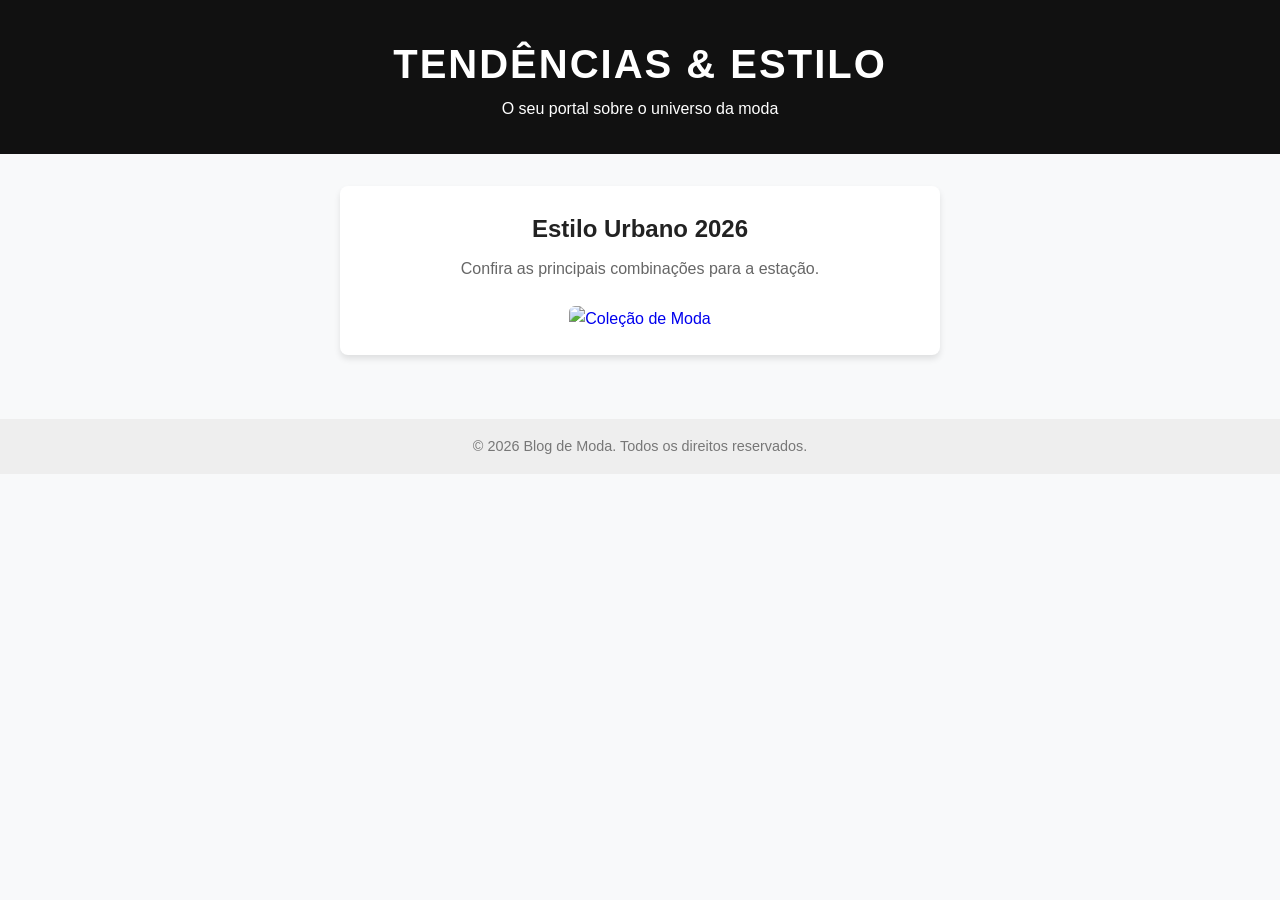
==== index.html @ 929f0426 "13:16" ====
<!DOCTYPE html>
<html lang="pt-BR">
<head>
  <meta charset="UTF-8">
  <meta name="viewport" content="width=device-width, initial-scale=1.0">
  <title>Mundo da Moda</title>
  <link rel="stylesheet" href="style.css">
</head>
<body>

  <header class="header">
    <h1>Tendências & Estilo</h1>
    <p>O seu portal sobre o universo da moda</p>
  </header>

  <main class="content">
    <section class="card">
      <h2>Estilo Urbano 2026</h2>
      <p>Confira as principais combinações para a estação.</p>
      
      <!-- A imagem funciona como um link oculto para outra página -->
      <a href="outra-pagina.html" class="hidden-link" title="Clique para explorar">
        <img src="https://via.placeholder.com/600x400" alt="Coleção de Moda" class="fashion-img">
      </a>
    </section>
  </main>

  <footer class="footer">
    <p>&copy; 2026 Blog de Moda. Todos os direitos reservados.</p>
  </footer>

</body>
</html>
---- style.css ----
/* Reset básico para padronização */
* {
  margin: 0;
  padding: 0;
  box-sizing: border-box;
}

body {
  font-family: 'Segoe UI', Tahoma, Geneva, Verdana, sans-serif;
  background-color: #f8f9fa;
  color: #333;
  line-height: 1.6;
}

/* Cabeçalho */
.header {
  background-color: #111;
  color: #fff;
  text-align: center;
  padding: 2rem 1rem;
}

.header h1 {
  font-size: 2.5rem;
  text-transform: uppercase;
  letter-spacing: 2px;
}

/* Conteúdo Principal */
.content {
  display: flex;
  justify-content: center;
  padding: 2rem 1rem;
}

.card {
  background: #fff;
  max-width: 600px;
  width: 100%;
  padding: 1.5rem;
  border-radius: 8px;
  box-shadow: 0 4px 6px rgba(0, 0, 0, 0.1);
  text-align: center;
}

.card h2 {
  margin-bottom: 0.5rem;
  color: #222;
}

.card p {
  margin-bottom: 1.5rem;
  color: #666;
}

/* Link e Imagem */
.hidden-link {
  display: inline-block;
  text-decoration: none;
  cursor: pointer;
  outline: none;
}

.fashion-img {
  width: 100%;
  height: auto;
  border-radius: 6px;
  transition: transform 0.3s ease, opacity 0.3s ease;
}

/* Efeito visual ao passar o mouse */
.fashion-img:hover {
  transform: scale(1.02);
  opacity: 0.95;
}

/* Rodapé */
.footer {
  text-align: center;
  padding: 1rem;
  background-color: #eee;
  font-size: 0.9rem;
  color: #777;
  margin-top: 2rem;
}
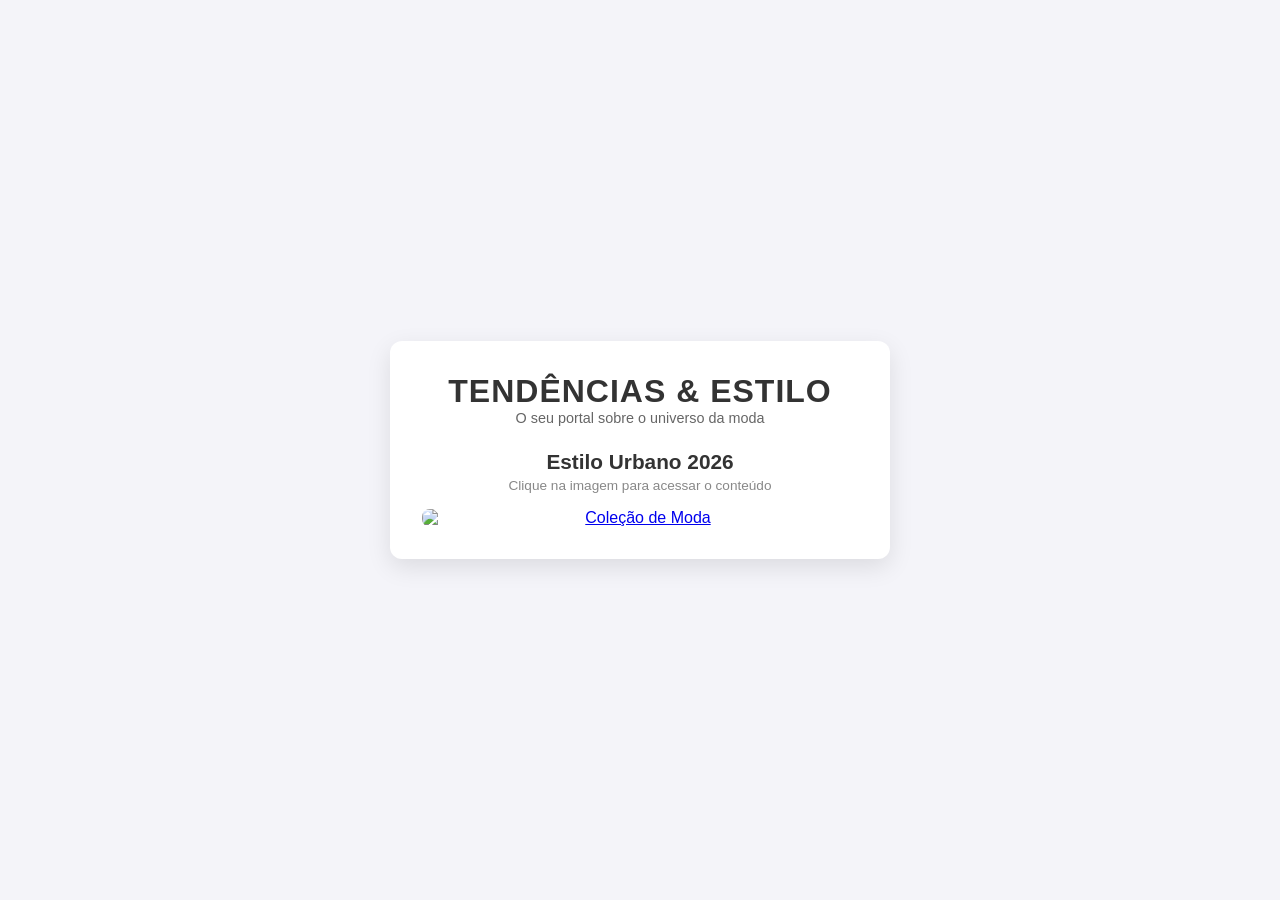
==== commit 78480968: "13:17" ====
--- a/index.html
+++ b/index.html
@@ -8,26 +8,22 @@
 </head>
 <body>
 
-  <header class="header">
-    <h1>Tendências & Estilo</h1>
-    <p>O seu portal sobre o universo da moda</p>
-  </header>
+  <main class="page-container">
+    <header class="header">
+      <h1>Tendências & Estilo</h1>
+      <p>O seu portal sobre o universo da moda</p>
+    </header>
 
-  <main class="content">
     <section class="card">
       <h2>Estilo Urbano 2026</h2>
-      <p>Confira as principais combinações para a estação.</p>
+      <p>Clique na imagem para acessar o conteúdo</p>
       
-      <!-- A imagem funciona como um link oculto para outra página -->
-      <a href="outra-pagina.html" class="hidden-link" title="Clique para explorar">
+      <!-- Link "escondido" sob a imagem -->
+      <a href="outra-pagina.html" class="hidden-link" title="Ir para a próxima página">
         <img src="https://via.placeholder.com/600x400" alt="Coleção de Moda" class="fashion-img">
       </a>
     </section>
   </main>
 
-  <footer class="footer">
-    <p>&copy; 2026 Blog de Moda. Todos os direitos reservados.</p>
-  </footer>
-
 </body>
 </html>
--- a/style.css
+++ b/style.css
@@ -1,85 +1,70 @@
-/* Reset básico para padronização */
 * {
   margin: 0;
   padding: 0;
   box-sizing: border-box;
 }
 
+/* Flexbox para centralizar tudo na tela */
 body {
   font-family: 'Segoe UI', Tahoma, Geneva, Verdana, sans-serif;
-  background-color: #f8f9fa;
+  background-color: #f4f4f9;
   color: #333;
-  line-height: 1.6;
+  min-height: 100vh;
+  display: flex;
+  justify-content: center;
+  align-items: center;
+  padding: 1rem;
 }
 
-/* Cabeçalho */
-.header {
-  background-color: #111;
-  color: #fff;
+/* Container principal centralizado */
+.page-container {
+  max-width: 500px;
+  width: 100%;
+  background: #ffffff;
+  padding: 2rem;
+  border-radius: 12px;
+  box-shadow: 0 8px 24px rgba(0, 0, 0, 0.1);
   text-align: center;
-  padding: 2rem 1rem;
 }
 
 .header h1 {
-  font-size: 2.5rem;
+  font-size: 2rem;
+  letter-spacing: 1px;
   text-transform: uppercase;
-  letter-spacing: 2px;
 }
 
-/* Conteúdo Principal */
-.content {
-  display: flex;
-  justify-content: center;
-  padding: 2rem 1rem;
-}
-
-.card {
-  background: #fff;
-  max-width: 600px;
-  width: 100%;
-  padding: 1.5rem;
-  border-radius: 8px;
-  box-shadow: 0 4px 6px rgba(0, 0, 0, 0.1);
-  text-align: center;
+.header p {
+  font-size: 0.9rem;
+  color: #666;
+  margin-bottom: 1.5rem;
 }
 
 .card h2 {
-  margin-bottom: 0.5rem;
-  color: #222;
+  font-size: 1.3rem;
+  margin-bottom: 0.3rem;
 }
 
 .card p {
-  margin-bottom: 1.5rem;
-  color: #666;
+  font-size: 0.85rem;
+  color: #888;
+  margin-bottom: 1rem;
 }
 
-/* Link e Imagem */
+/* Estilação da imagem/link no centro */
 .hidden-link {
   display: inline-block;
-  text-decoration: none;
-  cursor: pointer;
-  outline: none;
+  width: 100%;
 }
 
 .fashion-img {
   width: 100%;
   height: auto;
-  border-radius: 6px;
-  transition: transform 0.3s ease, opacity 0.3s ease;
+  border-radius: 8px;
+  display: block;
+  transition: transform 0.3s ease, filter 0.3s ease;
 }
 
-/* Efeito visual ao passar o mouse */
 .fashion-img:hover {
   transform: scale(1.02);
-  opacity: 0.95;
-}
-
-/* Rodapé */
-.footer {
-  text-align: center;
-  padding: 1rem;
-  background-color: #eee;
-  font-size: 0.9rem;
-  color: #777;
-  margin-top: 2rem;
+  filter: brightness(0.95);
 }
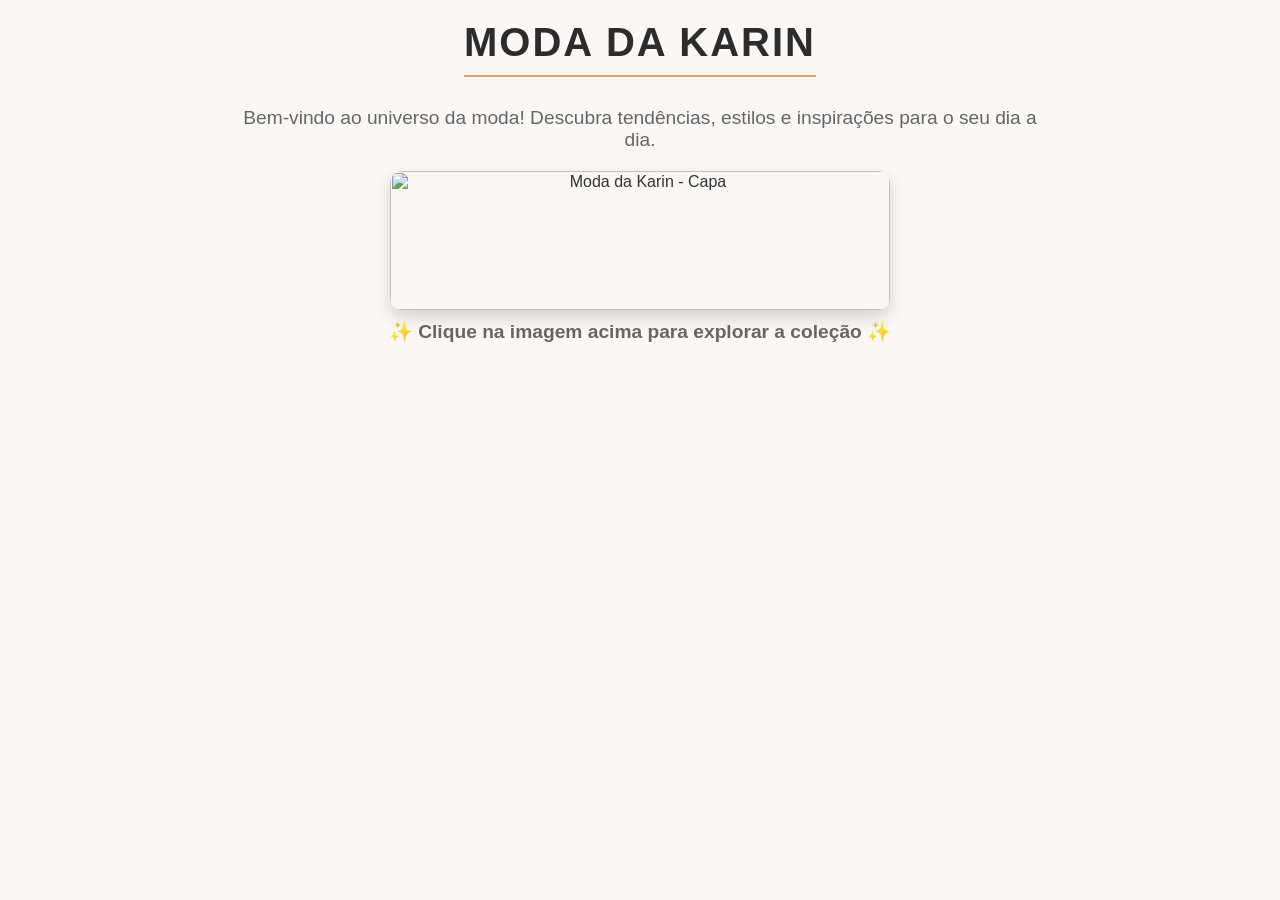
==== commit 9d086d9c: "ok" ====
--- a/index.html
+++ b/index.html
@@ -1,29 +1,165 @@
-<!DOCTYPE html>
+<!<!DOCTYPE html>
 <html lang="pt-BR">
 <head>
-  <meta charset="UTF-8">
-  <meta name="viewport" content="width=device-width, initial-scale=1.0">
-  <title>Mundo da Moda</title>
-  <link rel="stylesheet" href="style.css">
+    <meta charset="UTF-8">
+    <meta name="viewport" content="width=device-width, initial-scale=1.0">
+    <title>Moda da Karin</title>
+    <style>
+        * {
+            margin: 0;
+            padding: 0;
+            box-sizing: border-box;
+            font-family: 'Segoe UI', Tahoma, Geneva, Verdana, sans-serif;
+        }
+
+        body {
+            background-color: #faf7f5;
+            color: #333;
+            display: flex;
+            flex-direction: column;
+            align-items: center;
+            min-height: 100vh;
+            padding: 20px;
+        }
+
+        header {
+            margin-bottom: 30px;
+            text-align: center;
+        }
+
+        h1 {
+            font-size: 2.5rem;
+            color: #2c2c2c;
+            letter-spacing: 2px;
+            text-transform: uppercase;
+            border-bottom: 2px solid #d4a373;
+            padding-bottom: 10px;
+        }
+
+        .container {
+            max-width: 800px;
+            width: 100%;
+            text-align: center;
+        }
+
+        /* Página Inicial */
+        #home-page p {
+            font-size: 1.2rem;
+            margin-bottom: 20px;
+            color: #666;
+        }
+
+        .main-img {
+            width: 100%;
+            max-width: 500px;
+            height: auto;
+            border-radius: 12px;
+            cursor: pointer;
+            box-shadow: 0 8px 16px rgba(0,0,0,0.15);
+            transition: transform 0.3s ease, box-shadow 0.3s ease;
+        }
+
+        .main-img:hover {
+            transform: scale(1.02);
+            box-shadow: 0 12px 24px rgba(0,0,0,0.2);
+        }
+
+        .click-hint {
+            margin-top: 10px;
+            font-size: 0.9rem;
+            color: #d4a373;
+            font-weight: bold;
+        }
+
+        /* Segunda Página (Escondida por padrão) */
+        #detail-page {
+            display: none;
+        }
+
+        #detail-page p {
+            font-size: 1.1rem;
+            line-height: 1.6;
+            margin-bottom: 25px;
+            color: #444;
+        }
+
+        .gallery {
+            display: grid;
+            grid-template-columns: repeat(auto-fit, minmax(220px, 1fr));
+            gap: 20px;
+            margin-top: 20px;
+        }
+
+        .gallery img {
+            width: 100%;
+            height: 280px;
+            object-fit: cover;
+            border-radius: 8px;
+            box-shadow: 0 4px 8px rgba(0,0,0,0.1);
+        }
+
+        .back-btn {
+            margin-top: 30px;
+            padding: 10px 20px;
+            background-color: #d4a373;
+            color: white;
+            border: none;
+            border-radius: 5px;
+            cursor: pointer;
+            font-size: 1rem;
+            transition: background 0.3s;
+        }
+
+        .back-btn:hover {
+            background-color: #bc8a5f;
+        }
+    </style>
 </head>
 <body>
 
-  <main class="page-container">
-    <header class="header">
-      <h1>Tendências & Estilo</h1>
-      <p>O seu portal sobre o universo da moda</p>
+    <header>
+        <h1>Moda da Karin</h1>
     </header>
 
-    <section class="card">
-      <h2>Estilo Urbano 2026</h2>
-      <p>Clique na imagem para acessar o conteúdo</p>
-      
-      <!-- Link "escondido" sob a imagem -->
-      <a href="outra-pagina.html" class="hidden-link" title="Ir para a próxima página">
-        <img src="https://via.placeholder.com/600x400" alt="Coleção de Moda" class="fashion-img">
-      </a>
-    </section>
-  </main>
+    <div class="container">
+        <section id="home-page">
+            <p>Bem-vindo ao universo da moda! Descubra tendências, estilos e inspirações para o seu dia a dia.</p>
+            
+            <img 
+                src="https://images.unsplash.com/photo-1490481651871-ab68de25d43d?q=80&w=800" 
+                alt="Moda da Karin - Capa" 
+                class="main-img"
+                onclick="openDetails()"
+            >
+            <p class="click-hint">✨ Clique na imagem acima para explorar a coleção ✨</p>
+        </section>
+
+        <section id="detail-page">
+            <p>
+                A moda é uma forma de autoexpressão e arte. Na seleção **Moda da Karin**, buscamos trazer a harmonia entre o conforto e a elegância, combinando cores modernas, tecidos leveis e cortes atemporais. Veja abaixo algumas das nossas principais inspirações visuais para esta estação:
+            </p>
+
+            <div class="gallery">
+                <img src="https://images.unsplash.com/photo-1483985988355-763728e1935b?q=80&w=500" alt="Estilo Urbano">
+                <img src="https://images.unsplash.com/photo-1515886657613-9f3515b0c78f?q=80&w=500" alt="Look Elegante">
+                <img src="https://images.unsplash.com/photo-1529139574466-a303027c1d8b?q=80&w=500" alt="Acessórios e Tendências">
+            </div>
+
+            <button class="back-btn" onclick="closeDetails()">Voltar ao Início</button>
+        </section>
+    </div>
+
+    <script>
+        function openDetails() {
+            document.getElementById('home-page').style.display = 'none';
+            document.getElementById('detail-page').style.display = 'block';
+        }
+
+        function closeDetails() {
+            document.getElementById('detail-page').style.display = 'none';
+            document.getElementById('home-page').style.display = 'block';
+        }
+    </script>
 
 </body>
 </html>
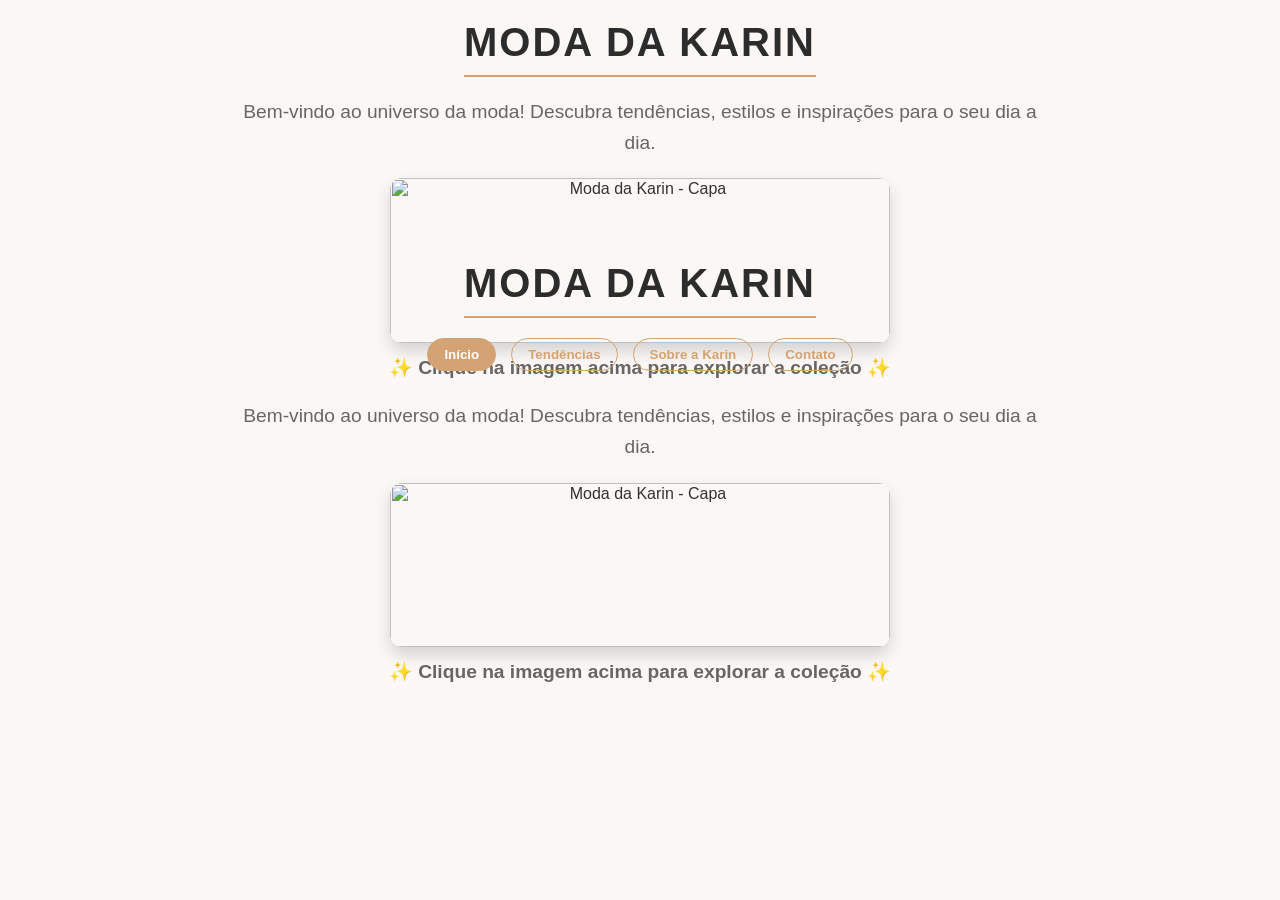
==== commit 54f80b25: "kk" ====
--- a/index.html
+++ b/index.html
@@ -162,4 +162,249 @@
     </script>
 
 </body>
+</html>
+<!DOCTYPE html>
+<html lang="pt-BR">
+<head>
+    <meta charset="UTF-8">
+    <meta name="viewport" content="width=device-width, initial-scale=1.0">
+    <title>Moda da Karin</title>
+    <style>
+        * {
+            margin: 0;
+            padding: 0;
+            box-sizing: border-box;
+            font-family: 'Segoe UI', Tahoma, Geneva, Verdana, sans-serif;
+        }
+
+        body {
+            background-color: #faf7f5;
+            color: #333;
+            display: flex;
+            flex-direction: column;
+            align-items: center;
+            min-height: 100vh;
+            padding: 20px;
+        }
+
+        header {
+            margin-bottom: 20px;
+            text-align: center;
+        }
+
+        h1 {
+            font-size: 2.5rem;
+            color: #2c2c2c;
+            letter-spacing: 2px;
+            text-transform: uppercase;
+            border-bottom: 2px solid #d4a373;
+            padding-bottom: 10px;
+        }
+
+        /* Menu de Navegação */
+        nav {
+            margin-bottom: 30px;
+            display: flex;
+            gap: 15px;
+            flex-wrap: wrap;
+            justify-content: center;
+        }
+
+        nav button {
+            background: none;
+            border: 1px solid #d4a373;
+            color: #d4a373;
+            padding: 8px 16px;
+            border-radius: 20px;
+            cursor: pointer;
+            font-weight: bold;
+            transition: all 0.3s ease;
+        }
+
+        nav button:hover, nav button.active {
+            background-color: #d4a373;
+            color: white;
+        }
+
+        .container {
+            max-width: 800px;
+            width: 100%;
+            text-align: center;
+        }
+
+        /* Estilo das Seções (Páginas) */
+        .page {
+            display: none;
+        }
+
+        .page.active-page {
+            display: block;
+        }
+
+        p {
+            font-size: 1.1rem;
+            line-height: 1.6;
+            margin-bottom: 20px;
+            color: #444;
+        }
+
+        .main-img {
+            width: 100%;
+            max-width: 500px;
+            height: auto;
+            border-radius: 12px;
+            cursor: pointer;
+            box-shadow: 0 8px 16px rgba(0,0,0,0.15);
+            transition: transform 0.3s ease;
+        }
+
+        .main-img:hover {
+            transform: scale(1.02);
+        }
+
+        .click-hint {
+            margin-top: 10px;
+            font-size: 0.9rem;
+            color: #d4a373;
+            font-weight: bold;
+        }
+
+        .gallery {
+            display: grid;
+            grid-template-columns: repeat(auto-fit, minmax(220px, 1fr));
+            gap: 20px;
+            margin-top: 20px;
+        }
+
+        .gallery img {
+            width: 100%;
+            height: 280px;
+            object-fit: cover;
+            border-radius: 8px;
+            box-shadow: 0 4px 8px rgba(0,0,0,0.1);
+        }
+
+        /* Formulário da página de Contato */
+        form {
+            display: flex;
+            flex-direction: column;
+            gap: 15px;
+            max-width: 500px;
+            margin: 0 auto;
+            text-align: left;
+        }
+
+        input, textarea {
+            width: 100%;
+            padding: 10px;
+            border: 1px solid #ccc;
+            border-radius: 5px;
+            font-size: 1rem;
+        }
+
+        .submit-btn {
+            padding: 10px;
+            background-color: #d4a373;
+            color: white;
+            border: none;
+            border-radius: 5px;
+            cursor: pointer;
+            font-size: 1rem;
+            font-weight: bold;
+        }
+
+        .submit-btn:hover {
+            background-color: #bc8a5f;
+        }
+    </style>
+</head>
+<body>
+
+    <header>
+        <h1>Moda da Karin</h1>
+    </header>
+
+    <nav>
+        <button id="btn-home" class="active" onclick="navigateTo('home-page', 'btn-home')">Início</button>
+        <button id="btn-tendencias" onclick="navigateTo('tendencias-page', 'btn-tendencias')">Tendências</button>
+        <button id="btn-sobre" onclick="navigateTo('sobre-page', 'btn-sobre')">Sobre a Karin</button>
+        <button id="btn-contato" onclick="navigateTo('contato-page', 'btn-contato')">Contato</button>
+    </nav>
+
+    <div class="container">
+        
+        <section id="home-page" class="page active-page">
+            <p>Bem-vindo ao universo da moda! Descubra tendências, estilos e inspirações para o seu dia a dia.</p>
+            <img 
+                src="https://images.unsplash.com/photo-1490481651871-ab68de25d43d?q=80&w=800" 
+                alt="Moda da Karin - Capa" 
+                class="main-img"
+                onclick="navigateTo('detail-page')"
+            >
+            <p class="click-hint">✨ Clique na imagem acima para explorar a coleção ✨</p>
+        </section>
+
+        <section id="detail-page" class="page">
+            <p>A moda é uma forma de autoexpressão e arte. Na seleção **Moda da Karin**, buscamos trazer a harmonia entre o conforto e a elegância.</p>
+            <div class="gallery">
+                <img src="https://images.unsplash.com/photo-1483985988355-763728e1935b?q=80&w=500" alt="Estilo Urbano">
+                <img src="https://images.unsplash.com/photo-1515886657613-9f3515b0c78f?q=80&w=500" alt="Look Elegante">
+                <img src="https://images.unsplash.com/photo-1529139574466-a303027c1d8b?q=80&w=500" alt="Acessórios e Tendências">
+            </div>
+        </section>
+
+        <section id="tendencias-page" class="page">
+            <p>Confira o que está em alta no mundo da moda nesta estação:</p>
+            <div class="gallery">
+                <img src="https://images.unsplash.com/photo-1509631179647-0177331693ae?q=80&w=500" alt="Cores Neutras">
+                <img src="https://images.unsplash.com/photo-1539109136881-3be0616acf4b?q=80&w=500" alt="Estilo Minimalista">
+            </div>
+            <p style="margin-top: 20px;">Aposte em tons terrosos, alfaiataria relaxada e acessórios artesanais para compor o seu visual.</p>
+        </section>
+
+        <section id="sobre-page" class="page">
+            <p>Olá! Eu sou a Karin. Minha paixão pela moda começou desde cedo, vendo como as roupas têm o poder de transformar a autoestima das pessoas.</p>
+            <img src="https://images.unsplash.com/photo-1534528741775-53994a69daeb?q=80&w=600" alt="Karin" style="max-width: 300px; border-radius: 50%; margin-bottom: 15px;">
+            <p>Este espaço foi criado para compartilhar curadorias exclusivas, dicas de estilo e as melhores combinações para todas as ocasiões.</p>
+        </section>
+
+        <section id="contato-page" class="page">
+            <p>Entre em contato para parcerias, consultoria de imagem ou dúvidas!</p>
+            <form onsubmit="event.preventDefault(); alert('Mensagem enviada com sucesso!');">
+                <label for="nome">Nome:</label>
+                <input type="text" id="nome" placeholder="Seu nome" required>
+
+                <label for="email">E-mail:</label>
+                <input type="email" id="email" placeholder="Seu e-mail" required>
+
+                <label for="mensagem">Mensagem:</label>
+                <textarea id="mensagem" rows="4" placeholder="Escreva sua mensagem..." required></textarea>
+
+                <button type="submit" class="submit-btn">Enviar Mensagem</button>
+            </form>
+        </section>
+
+    </div>
+
+    <script>
+        function navigateTo(pageId, btnId = null) {
+            // Esconde todas as páginas
+            const pages = document.querySelectorAll('.page');
+            pages.forEach(page => page.classList.remove('active-page'));
+
+            // Remove classe ativa de todos os botões do menu
+            const buttons = document.querySelectorAll('nav button');
+            buttons.forEach(btn => btn.classList.remove('active'));
+
+            // Mostra a página selecionada
+            document.getElementById(pageId).classList.add('active-page');
+
+            // Ativa o botão correspondente no menu
+            if (btnId) {
+                document.getElementById(btnId).classList.add('active');
+            }
+        }
+    </script>
+
+</body>
 </html>
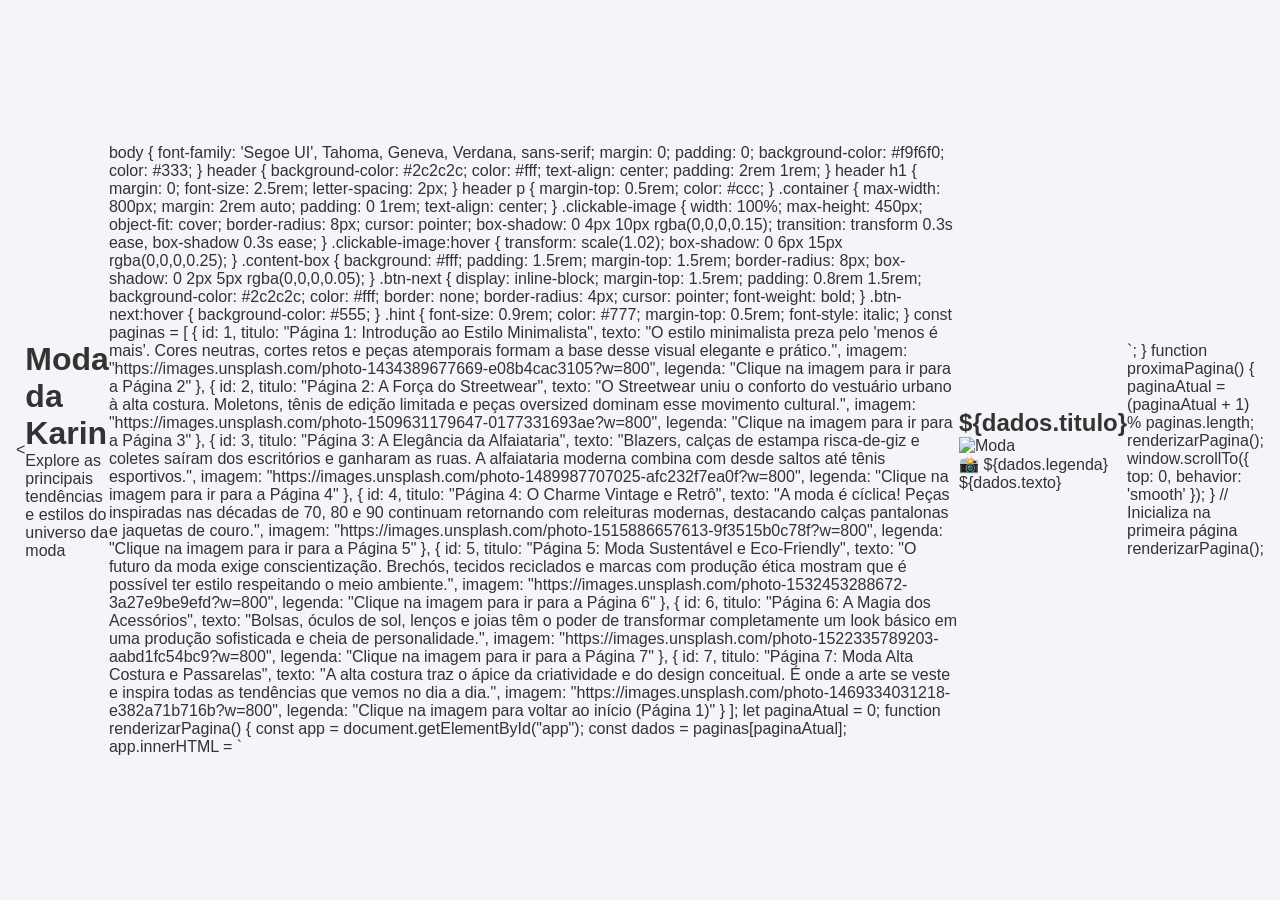
==== commit 97df2a21: "ok" ====
--- a/index.html
+++ b/index.html
@@ -1,410 +1,178 @@
-<!<!DOCTYPE html>
+<<!DOCTYPE html>
 <html lang="pt-BR">
 <head>
-    <meta charset="UTF-8">
-    <meta name="viewport" content="width=device-width, initial-scale=1.0">
-    <title>Moda da Karin</title>
-    <style>
-        * {
-            margin: 0;
-            padding: 0;
-            box-sizing: border-box;
-            font-family: 'Segoe UI', Tahoma, Geneva, Verdana, sans-serif;
-        }
-
-        body {
-            background-color: #faf7f5;
-            color: #333;
-            display: flex;
-            flex-direction: column;
-            align-items: center;
-            min-height: 100vh;
-            padding: 20px;
-        }
-
-        header {
-            margin-bottom: 30px;
-            text-align: center;
-        }
-
-        h1 {
-            font-size: 2.5rem;
-            color: #2c2c2c;
-            letter-spacing: 2px;
-            text-transform: uppercase;
-            border-bottom: 2px solid #d4a373;
-            padding-bottom: 10px;
-        }
-
-        .container {
-            max-width: 800px;
-            width: 100%;
-            text-align: center;
-        }
-
-        /* Página Inicial */
-        #home-page p {
-            font-size: 1.2rem;
-            margin-bottom: 20px;
-            color: #666;
-        }
-
-        .main-img {
-            width: 100%;
-            max-width: 500px;
-            height: auto;
-            border-radius: 12px;
-            cursor: pointer;
-            box-shadow: 0 8px 16px rgba(0,0,0,0.15);
-            transition: transform 0.3s ease, box-shadow 0.3s ease;
-        }
-
-        .main-img:hover {
-            transform: scale(1.02);
-            box-shadow: 0 12px 24px rgba(0,0,0,0.2);
-        }
-
-        .click-hint {
-            margin-top: 10px;
-            font-size: 0.9rem;
-            color: #d4a373;
-            font-weight: bold;
-        }
-
-        /* Segunda Página (Escondida por padrão) */
-        #detail-page {
-            display: none;
-        }
-
-        #detail-page p {
-            font-size: 1.1rem;
-            line-height: 1.6;
-            margin-bottom: 25px;
-            color: #444;
-        }
-
-        .gallery {
-            display: grid;
-            grid-template-columns: repeat(auto-fit, minmax(220px, 1fr));
-            gap: 20px;
-            margin-top: 20px;
-        }
-
-        .gallery img {
-            width: 100%;
-            height: 280px;
-            object-fit: cover;
-            border-radius: 8px;
-            box-shadow: 0 4px 8px rgba(0,0,0,0.1);
-        }
-
-        .back-btn {
-            margin-top: 30px;
-            padding: 10px 20px;
-            background-color: #d4a373;
-            color: white;
-            border: none;
-            border-radius: 5px;
-            cursor: pointer;
-            font-size: 1rem;
-            transition: background 0.3s;
-        }
-
-        .back-btn:hover {
-            background-color: #bc8a5f;
-        }
-    </style>
+  <meta charset="UTF-8">
+  <meta name="viewport" content="width=device-width, initial-scale=1.0">
+  <title>Moda da Karin</title>
+  <link rel="stylesheet" href="style.css">
 </head>
 <body>
 
-    <header>
-        <h1>Moda da Karin</h1>
-    </header>
+  <header>
+    <h1>Moda da Karin</h1>
+    <p>Explore as principais tendências e estilos do universo da moda</p>
+  </header>
 
-    <div class="container">
-        <section id="home-page">
-            <p>Bem-vindo ao universo da moda! Descubra tendências, estilos e inspirações para o seu dia a dia.</p>
-            
-            <img 
-                src="https://images.unsplash.com/photo-1490481651871-ab68de25d43d?q=80&w=800" 
-                alt="Moda da Karin - Capa" 
-                class="main-img"
-                onclick="openDetails()"
-            >
-            <p class="click-hint">✨ Clique na imagem acima para explorar a coleção ✨</p>
-        </section>
+  <main id="app">
+    </main>
 
-        <section id="detail-page">
-            <p>
-                A moda é uma forma de autoexpressão e arte. Na seleção **Moda da Karin**, buscamos trazer a harmonia entre o conforto e a elegância, combinando cores modernas, tecidos leveis e cortes atemporais. Veja abaixo algumas das nossas principais inspirações visuais para esta estação:
-            </p>
-
-            <div class="gallery">
-                <img src="https://images.unsplash.com/photo-1483985988355-763728e1935b?q=80&w=500" alt="Estilo Urbano">
-                <img src="https://images.unsplash.com/photo-1515886657613-9f3515b0c78f?q=80&w=500" alt="Look Elegante">
-                <img src="https://images.unsplash.com/photo-1529139574466-a303027c1d8b?q=80&w=500" alt="Acessórios e Tendências">
-            </div>
-
-            <button class="back-btn" onclick="closeDetails()">Voltar ao Início</button>
-        </section>
-    </div>
-
-    <script>
-        function openDetails() {
-            document.getElementById('home-page').style.display = 'none';
-            document.getElementById('detail-page').style.display = 'block';
-        }
-
-        function closeDetails() {
-            document.getElementById('detail-page').style.display = 'none';
-            document.getElementById('home-page').style.display = 'block';
-        }
-    </script>
-
+  <script src="script.js"></script>
 </body>
 </html>
-<!DOCTYPE html>
-<html lang="pt-BR">
-<head>
-    <meta charset="UTF-8">
-    <meta name="viewport" content="width=device-width, initial-scale=1.0">
-    <title>Moda da Karin</title>
-    <style>
-        * {
-            margin: 0;
-            padding: 0;
-            box-sizing: border-box;
-            font-family: 'Segoe UI', Tahoma, Geneva, Verdana, sans-serif;
-        }
+body {
+  font-family: 'Segoe UI', Tahoma, Geneva, Verdana, sans-serif;
+  margin: 0;
+  padding: 0;
+  background-color: #f9f6f0;
+  color: #333;
+}
 
-        body {
-            background-color: #faf7f5;
-            color: #333;
-            display: flex;
-            flex-direction: column;
-            align-items: center;
-            min-height: 100vh;
-            padding: 20px;
-        }
+header {
+  background-color: #2c2c2c;
+  color: #fff;
+  text-align: center;
+  padding: 2rem 1rem;
+}
 
-        header {
-            margin-bottom: 20px;
-            text-align: center;
-        }
+header h1 {
+  margin: 0;
+  font-size: 2.5rem;
+  letter-spacing: 2px;
+}
 
-        h1 {
-            font-size: 2.5rem;
-            color: #2c2c2c;
-            letter-spacing: 2px;
-            text-transform: uppercase;
-            border-bottom: 2px solid #d4a373;
-            padding-bottom: 10px;
-        }
+header p {
+  margin-top: 0.5rem;
+  color: #ccc;
+}
 
-        /* Menu de Navegação */
-        nav {
-            margin-bottom: 30px;
-            display: flex;
-            gap: 15px;
-            flex-wrap: wrap;
-            justify-content: center;
-        }
+.container {
+  max-width: 800px;
+  margin: 2rem auto;
+  padding: 0 1rem;
+  text-align: center;
+}
 
-        nav button {
-            background: none;
-            border: 1px solid #d4a373;
-            color: #d4a373;
-            padding: 8px 16px;
-            border-radius: 20px;
-            cursor: pointer;
-            font-weight: bold;
-            transition: all 0.3s ease;
-        }
+.clickable-image {
+  width: 100%;
+  max-height: 450px;
+  object-fit: cover;
+  border-radius: 8px;
+  cursor: pointer;
+  box-shadow: 0 4px 10px rgba(0,0,0,0.15);
+  transition: transform 0.3s ease, box-shadow 0.3s ease;
+}
 
-        nav button:hover, nav button.active {
-            background-color: #d4a373;
-            color: white;
-        }
+.clickable-image:hover {
+  transform: scale(1.02);
+  box-shadow: 0 6px 15px rgba(0,0,0,0.25);
+}
 
-        .container {
-            max-width: 800px;
-            width: 100%;
-            text-align: center;
-        }
+.content-box {
+  background: #fff;
+  padding: 1.5rem;
+  margin-top: 1.5rem;
+  border-radius: 8px;
+  box-shadow: 0 2px 5px rgba(0,0,0,0.05);
+}
 
-        /* Estilo das Seções (Páginas) */
-        .page {
-            display: none;
-        }
+.btn-next {
+  display: inline-block;
+  margin-top: 1.5rem;
+  padding: 0.8rem 1.5rem;
+  background-color: #2c2c2c;
+  color: #fff;
+  border: none;
+  border-radius: 4px;
+  cursor: pointer;
+  font-weight: bold;
+}
 
-        .page.active-page {
-            display: block;
-        }
+.btn-next:hover {
+  background-color: #555;
+}
 
-        p {
-            font-size: 1.1rem;
-            line-height: 1.6;
-            margin-bottom: 20px;
-            color: #444;
-        }
+.hint {
+  font-size: 0.9rem;
+  color: #777;
+  margin-top: 0.5rem;
+  font-style: italic;
+}
+const paginas = [
+  {
+    id: 1,
+    titulo: "Página 1: Introdução ao Estilo Minimalista",
+    texto: "O estilo minimalista preza pelo 'menos é mais'. Cores neutras, cortes retos e peças atemporais formam a base desse visual elegante e prático.",
+    imagem: "https://images.unsplash.com/photo-1434389677669-e08b4cac3105?w=800",
+    legenda: "Clique na imagem para ir para a Página 2"
+  },
+  {
+    id: 2,
+    titulo: "Página 2: A Força do Streetwear",
+    texto: "O Streetwear uniu o conforto do vestuário urbano à alta costura. Moletons, tênis de edição limitada e peças oversized dominam esse movimento cultural.",
+    imagem: "https://images.unsplash.com/photo-1509631179647-0177331693ae?w=800",
+    legenda: "Clique na imagem para ir para a Página 3"
+  },
+  {
+    id: 3,
+    titulo: "Página 3: A Elegância da Alfaiataria",
+    texto: "Blazers, calças de estampa risca-de-giz e coletes saíram dos escritórios e ganharam as ruas. A alfaiataria moderna combina com desde saltos até tênis esportivos.",
+    imagem: "https://images.unsplash.com/photo-1489987707025-afc232f7ea0f?w=800",
+    legenda: "Clique na imagem para ir para a Página 4"
+  },
+  {
+    id: 4,
+    titulo: "Página 4: O Charme Vintage e Retrô",
+    texto: "A moda é cíclica! Peças inspiradas nas décadas de 70, 80 e 90 continuam retornando com releituras modernas, destacando calças pantalonas e jaquetas de couro.",
+    imagem: "https://images.unsplash.com/photo-1515886657613-9f3515b0c78f?w=800",
+    legenda: "Clique na imagem para ir para a Página 5"
+  },
+  {
+    id: 5,
+    titulo: "Página 5: Moda Sustentável e Eco-Friendly",
+    texto: "O futuro da moda exige conscientização. Brechós, tecidos reciclados e marcas com produção ética mostram que é possível ter estilo respeitando o meio ambiente.",
+    imagem: "https://images.unsplash.com/photo-1532453288672-3a27e9be9efd?w=800",
+    legenda: "Clique na imagem para ir para a Página 6"
+  },
+  {
+    id: 6,
+    titulo: "Página 6: A Magia dos Acessórios",
+    texto: "Bolsas, óculos de sol, lenços e joias têm o poder de transformar completamente um look básico em uma produção sofisticada e cheia de personalidade.",
+    imagem: "https://images.unsplash.com/photo-1522335789203-aabd1fc54bc9?w=800",
+    legenda: "Clique na imagem para ir para a Página 7"
+  },
+  {
+    id: 7,
+    titulo: "Página 7: Moda Alta Costura e Passarelas",
+    texto: "A alta costura traz o ápice da criatividade e do design conceitual. É onde a arte se veste e inspira todas as tendências que vemos no dia a dia.",
+    imagem: "https://images.unsplash.com/photo-1469334031218-e382a71b716b?w=800",
+    legenda: "Clique na imagem para voltar ao início (Página 1)"
+  }
+];
 
-        .main-img {
-            width: 100%;
-            max-width: 500px;
-            height: auto;
-            border-radius: 12px;
-            cursor: pointer;
-            box-shadow: 0 8px 16px rgba(0,0,0,0.15);
-            transition: transform 0.3s ease;
-        }
+let paginaAtual = 0;
 
-        .main-img:hover {
-            transform: scale(1.02);
-        }
+function renderizarPagina() {
+  const app = document.getElementById("app");
+  const dados = paginas[paginaAtual];
 
-        .click-hint {
-            margin-top: 10px;
-            font-size: 0.9rem;
-            color: #d4a373;
-            font-weight: bold;
-        }
+  app.innerHTML = `
+    <div class="container">
+      <h2>${dados.titulo}</h2>
+      <img src="${dados.imagem}" alt="Moda" class="clickable-image" onclick="proximaPagina()">
+      <p class="hint">📸 ${dados.legenda}</p>
+      
+      <div class="content-box">
+        <p>${dados.texto}</p>
+      </div>
+    </div>
+  `;
+}
 
-        .gallery {
-            display: grid;
-            grid-template-columns: repeat(auto-fit, minmax(220px, 1fr));
-            gap: 20px;
-            margin-top: 20px;
-        }
+function proximaPagina() {
+  paginaAtual = (paginaAtual + 1) % paginas.length;
+  renderizarPagina();
+  window.scrollTo({ top: 0, behavior: 'smooth' });
+}
 
-        .gallery img {
-            width: 100%;
-            height: 280px;
-            object-fit: cover;
-            border-radius: 8px;
-            box-shadow: 0 4px 8px rgba(0,0,0,0.1);
-        }
-
-        /* Formulário da página de Contato */
-        form {
-            display: flex;
-            flex-direction: column;
-            gap: 15px;
-            max-width: 500px;
-            margin: 0 auto;
-            text-align: left;
-        }
-
-        input, textarea {
-            width: 100%;
-            padding: 10px;
-            border: 1px solid #ccc;
-            border-radius: 5px;
-            font-size: 1rem;
-        }
-
-        .submit-btn {
-            padding: 10px;
-            background-color: #d4a373;
-            color: white;
-            border: none;
-            border-radius: 5px;
-            cursor: pointer;
-            font-size: 1rem;
-            font-weight: bold;
-        }
-
-        .submit-btn:hover {
-            background-color: #bc8a5f;
-        }
-    </style>
-</head>
-<body>
-
-    <header>
-        <h1>Moda da Karin</h1>
-    </header>
-
-    <nav>
-        <button id="btn-home" class="active" onclick="navigateTo('home-page', 'btn-home')">Início</button>
-        <button id="btn-tendencias" onclick="navigateTo('tendencias-page', 'btn-tendencias')">Tendências</button>
-        <button id="btn-sobre" onclick="navigateTo('sobre-page', 'btn-sobre')">Sobre a Karin</button>
-        <button id="btn-contato" onclick="navigateTo('contato-page', 'btn-contato')">Contato</button>
-    </nav>
-
-    <div class="container">
-        
-        <section id="home-page" class="page active-page">
-            <p>Bem-vindo ao universo da moda! Descubra tendências, estilos e inspirações para o seu dia a dia.</p>
-            <img 
-                src="https://images.unsplash.com/photo-1490481651871-ab68de25d43d?q=80&w=800" 
-                alt="Moda da Karin - Capa" 
-                class="main-img"
-                onclick="navigateTo('detail-page')"
-            >
-            <p class="click-hint">✨ Clique na imagem acima para explorar a coleção ✨</p>
-        </section>
-
-        <section id="detail-page" class="page">
-            <p>A moda é uma forma de autoexpressão e arte. Na seleção **Moda da Karin**, buscamos trazer a harmonia entre o conforto e a elegância.</p>
-            <div class="gallery">
-                <img src="https://images.unsplash.com/photo-1483985988355-763728e1935b?q=80&w=500" alt="Estilo Urbano">
-                <img src="https://images.unsplash.com/photo-1515886657613-9f3515b0c78f?q=80&w=500" alt="Look Elegante">
-                <img src="https://images.unsplash.com/photo-1529139574466-a303027c1d8b?q=80&w=500" alt="Acessórios e Tendências">
-            </div>
-        </section>
-
-        <section id="tendencias-page" class="page">
-            <p>Confira o que está em alta no mundo da moda nesta estação:</p>
-            <div class="gallery">
-                <img src="https://images.unsplash.com/photo-1509631179647-0177331693ae?q=80&w=500" alt="Cores Neutras">
-                <img src="https://images.unsplash.com/photo-1539109136881-3be0616acf4b?q=80&w=500" alt="Estilo Minimalista">
-            </div>
-            <p style="margin-top: 20px;">Aposte em tons terrosos, alfaiataria relaxada e acessórios artesanais para compor o seu visual.</p>
-        </section>
-
-        <section id="sobre-page" class="page">
-            <p>Olá! Eu sou a Karin. Minha paixão pela moda começou desde cedo, vendo como as roupas têm o poder de transformar a autoestima das pessoas.</p>
-            <img src="https://images.unsplash.com/photo-1534528741775-53994a69daeb?q=80&w=600" alt="Karin" style="max-width: 300px; border-radius: 50%; margin-bottom: 15px;">
-            <p>Este espaço foi criado para compartilhar curadorias exclusivas, dicas de estilo e as melhores combinações para todas as ocasiões.</p>
-        </section>
-
-        <section id="contato-page" class="page">
-            <p>Entre em contato para parcerias, consultoria de imagem ou dúvidas!</p>
-            <form onsubmit="event.preventDefault(); alert('Mensagem enviada com sucesso!');">
-                <label for="nome">Nome:</label>
-                <input type="text" id="nome" placeholder="Seu nome" required>
-
-                <label for="email">E-mail:</label>
-                <input type="email" id="email" placeholder="Seu e-mail" required>
-
-                <label for="mensagem">Mensagem:</label>
-                <textarea id="mensagem" rows="4" placeholder="Escreva sua mensagem..." required></textarea>
-
-                <button type="submit" class="submit-btn">Enviar Mensagem</button>
-            </form>
-        </section>
-
-    </div>
-
-    <script>
-        function navigateTo(pageId, btnId = null) {
-            // Esconde todas as páginas
-            const pages = document.querySelectorAll('.page');
-            pages.forEach(page => page.classList.remove('active-page'));
-
-            // Remove classe ativa de todos os botões do menu
-            const buttons = document.querySelectorAll('nav button');
-            buttons.forEach(btn => btn.classList.remove('active'));
-
-            // Mostra a página selecionada
-            document.getElementById(pageId).classList.add('active-page');
-
-            // Ativa o botão correspondente no menu
-            if (btnId) {
-                document.getElementById(btnId).classList.add('active');
-            }
-        }
-    </script>
-
-</body>
-</html>+// Inicializa na primeira página
+renderizarPagina();
--- a/style.css
+++ b/style.css
@@ -0,0 +1,70 @@
+* {
+  margin: 0;
+  padding: 0;
+  box-sizing: border-box;
+}
+
+/* Flexbox para centralizar tudo na tela */
+body {
+  font-family: 'Segoe UI', Tahoma, Geneva, Verdana, sans-serif;
+  background-color: #f4f4f9;
+  color: #333;
+  min-height: 100vh;
+  display: flex;
+  justify-content: center;
+  align-items: center;
+  padding: 1rem;
+}
+
+/* Container principal centralizado */
+.page-container {
+  max-width: 500px;
+  width: 100%;
+  background: #ffffff;
+  padding: 2rem;
+  border-radius: 12px;
+  box-shadow: 0 8px 24px rgba(0, 0, 0, 0.1);
+  text-align: center;
+}
+
+.header h1 {
+  font-size: 2rem;
+  letter-spacing: 1px;
+  text-transform: uppercase;
+}
+
+.header p {
+  font-size: 0.9rem;
+  color: #666;
+  margin-bottom: 1.5rem;
+}
+
+.card h2 {
+  font-size: 1.3rem;
+  margin-bottom: 0.3rem;
+}
+
+.card p {
+  font-size: 0.85rem;
+  color: #888;
+  margin-bottom: 1rem;
+}
+
+/* Estilação da imagem/link no centro */
+.hidden-link {
+  display: inline-block;
+  width: 100%;
+}
+
+.fashion-img {
+  width: 100%;
+  height: auto;
+  border-radius: 8px;
+  display: block;
+  transition: transform 0.3s ease, filter 0.3s ease;
+}
+
+.fashion-img:hover {
+  transform: scale(1.02);
+  filter: brightness(0.95);
+}
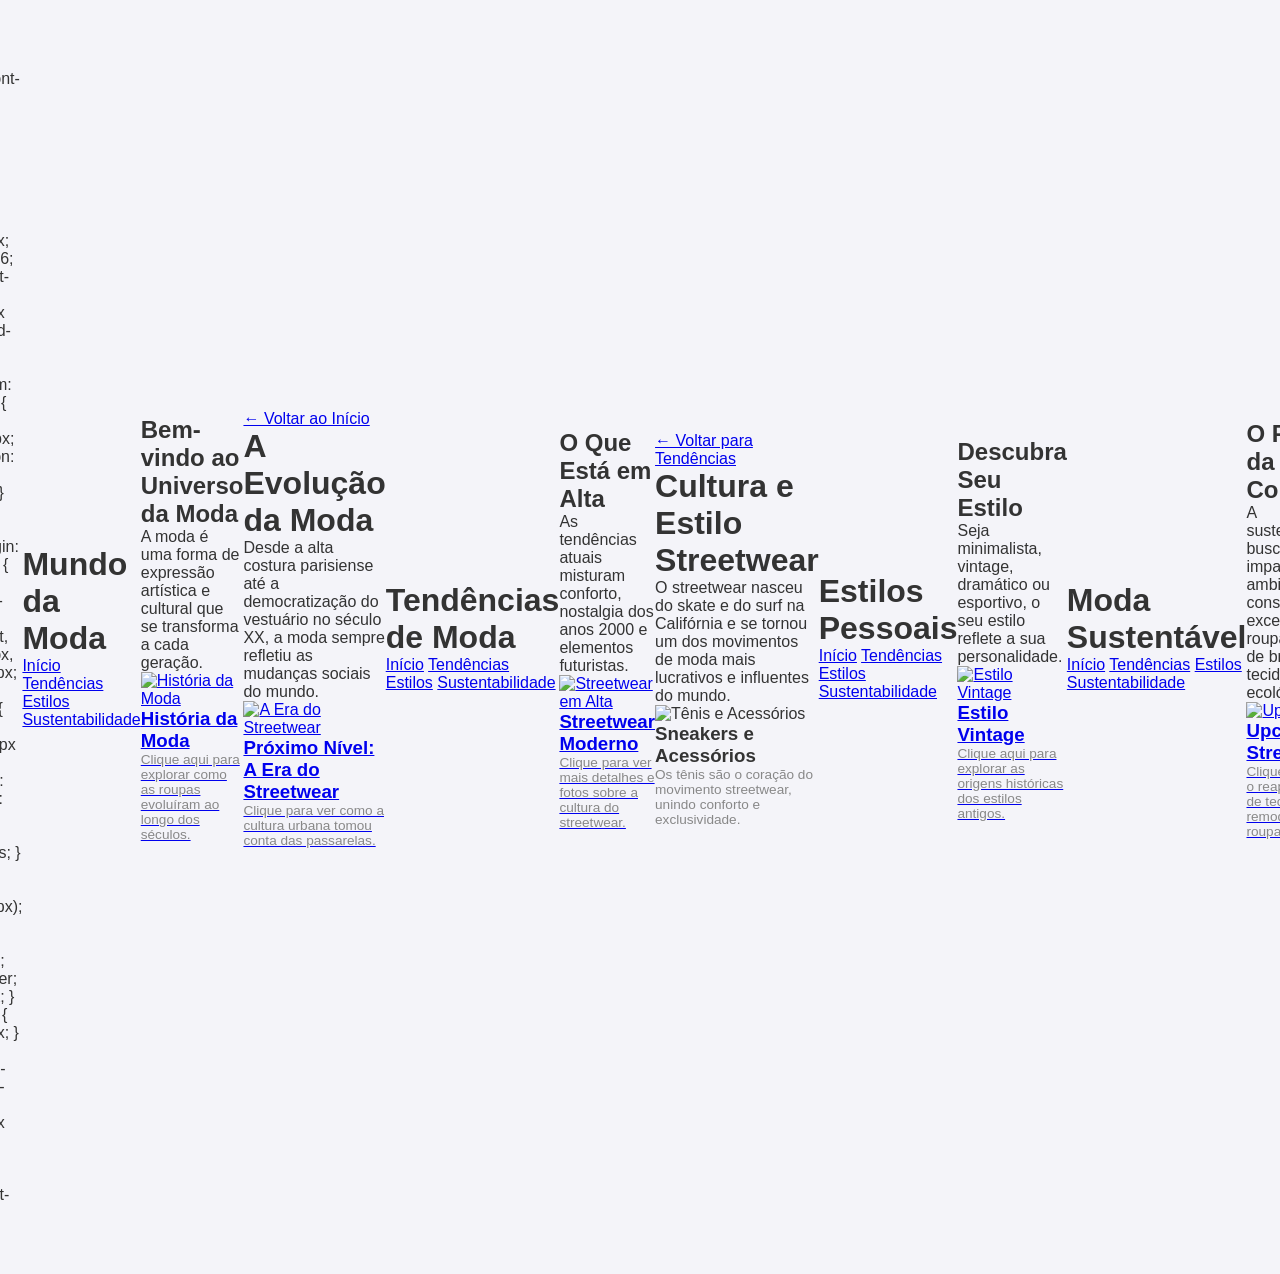
==== commit 2f22cfc0: "commit" ====
--- a/index.html
+++ b/index.html
@@ -1,178 +1,259 @@
-<<!DOCTYPE html>
-<html lang="pt-BR">
-<head>
-  <meta charset="UTF-8">
-  <meta name="viewport" content="width=device-width, initial-scale=1.0">
-  <title>Moda da Karin</title>
-  <link rel="stylesheet" href="style.css">
-</head>
-<body>
-
-  <header>
-    <h1>Moda da Karin</h1>
-    <p>Explore as principais tendências e estilos do universo da moda</p>
-  </header>
-
-  <main id="app">
-    </main>
-
-  <script src="script.js"></script>
-</body>
-</html>
+* {
+    box-sizing: border-box;
+    margin: 0;
+    padding: 0;
+    font-family: 'Helvetica Neue', Arial, sans-serif;
+}
+
 body {
-  font-family: 'Segoe UI', Tahoma, Geneva, Verdana, sans-serif;
-  margin: 0;
-  padding: 0;
-  background-color: #f9f6f0;
-  color: #333;
+    background-color: #f9f9f9;
+    color: #333;
+    padding: 20px;
+    line-height: 1.6;
 }
 
 header {
-  background-color: #2c2c2c;
-  color: #fff;
-  text-align: center;
-  padding: 2rem 1rem;
-}
-
-header h1 {
-  margin: 0;
-  font-size: 2.5rem;
-  letter-spacing: 2px;
-}
-
-header p {
-  margin-top: 0.5rem;
-  color: #ccc;
+    text-align: center;
+    padding: 40px 0;
+    background-color: #111;
+    color: #fff;
+    margin-bottom: 30px;
+}
+
+nav a {
+    color: #fff;
+    margin: 0 15px;
+    text-decoration: none;
+    font-weight: bold;
 }
 
 .container {
-  max-width: 800px;
-  margin: 2rem auto;
-  padding: 0 1rem;
-  text-align: center;
-}
-
-.clickable-image {
-  width: 100%;
-  max-height: 450px;
-  object-fit: cover;
-  border-radius: 8px;
-  cursor: pointer;
-  box-shadow: 0 4px 10px rgba(0,0,0,0.15);
-  transition: transform 0.3s ease, box-shadow 0.3s ease;
-}
-
-.clickable-image:hover {
-  transform: scale(1.02);
-  box-shadow: 0 6px 15px rgba(0,0,0,0.25);
-}
-
-.content-box {
-  background: #fff;
-  padding: 1.5rem;
-  margin-top: 1.5rem;
-  border-radius: 8px;
-  box-shadow: 0 2px 5px rgba(0,0,0,0.05);
-}
-
-.btn-next {
-  display: inline-block;
-  margin-top: 1.5rem;
-  padding: 0.8rem 1.5rem;
-  background-color: #2c2c2c;
-  color: #fff;
-  border: none;
-  border-radius: 4px;
-  cursor: pointer;
-  font-weight: bold;
-}
-
-.btn-next:hover {
-  background-color: #555;
-}
-
-.hint {
-  font-size: 0.9rem;
-  color: #777;
-  margin-top: 0.5rem;
-  font-style: italic;
-}
-const paginas = [
-  {
-    id: 1,
-    titulo: "Página 1: Introdução ao Estilo Minimalista",
-    texto: "O estilo minimalista preza pelo 'menos é mais'. Cores neutras, cortes retos e peças atemporais formam a base desse visual elegante e prático.",
-    imagem: "https://images.unsplash.com/photo-1434389677669-e08b4cac3105?w=800",
-    legenda: "Clique na imagem para ir para a Página 2"
-  },
-  {
-    id: 2,
-    titulo: "Página 2: A Força do Streetwear",
-    texto: "O Streetwear uniu o conforto do vestuário urbano à alta costura. Moletons, tênis de edição limitada e peças oversized dominam esse movimento cultural.",
-    imagem: "https://images.unsplash.com/photo-1509631179647-0177331693ae?w=800",
-    legenda: "Clique na imagem para ir para a Página 3"
-  },
-  {
-    id: 3,
-    titulo: "Página 3: A Elegância da Alfaiataria",
-    texto: "Blazers, calças de estampa risca-de-giz e coletes saíram dos escritórios e ganharam as ruas. A alfaiataria moderna combina com desde saltos até tênis esportivos.",
-    imagem: "https://images.unsplash.com/photo-1489987707025-afc232f7ea0f?w=800",
-    legenda: "Clique na imagem para ir para a Página 4"
-  },
-  {
-    id: 4,
-    titulo: "Página 4: O Charme Vintage e Retrô",
-    texto: "A moda é cíclica! Peças inspiradas nas décadas de 70, 80 e 90 continuam retornando com releituras modernas, destacando calças pantalonas e jaquetas de couro.",
-    imagem: "https://images.unsplash.com/photo-1515886657613-9f3515b0c78f?w=800",
-    legenda: "Clique na imagem para ir para a Página 5"
-  },
-  {
-    id: 5,
-    titulo: "Página 5: Moda Sustentável e Eco-Friendly",
-    texto: "O futuro da moda exige conscientização. Brechós, tecidos reciclados e marcas com produção ética mostram que é possível ter estilo respeitando o meio ambiente.",
-    imagem: "https://images.unsplash.com/photo-1532453288672-3a27e9be9efd?w=800",
-    legenda: "Clique na imagem para ir para a Página 6"
-  },
-  {
-    id: 6,
-    titulo: "Página 6: A Magia dos Acessórios",
-    texto: "Bolsas, óculos de sol, lenços e joias têm o poder de transformar completamente um look básico em uma produção sofisticada e cheia de personalidade.",
-    imagem: "https://images.unsplash.com/photo-1522335789203-aabd1fc54bc9?w=800",
-    legenda: "Clique na imagem para ir para a Página 7"
-  },
-  {
-    id: 7,
-    titulo: "Página 7: Moda Alta Costura e Passarelas",
-    texto: "A alta costura traz o ápice da criatividade e do design conceitual. É onde a arte se veste e inspira todas as tendências que vemos no dia a dia.",
-    imagem: "https://images.unsplash.com/photo-1469334031218-e382a71b716b?w=800",
-    legenda: "Clique na imagem para voltar ao início (Página 1)"
-  }
-];
-
-let paginaAtual = 0;
-
-function renderizarPagina() {
-  const app = document.getElementById("app");
-  const dados = paginas[paginaAtual];
-
-  app.innerHTML = `
-    <div class="container">
-      <h2>${dados.titulo}</h2>
-      <img src="${dados.imagem}" alt="Moda" class="clickable-image" onclick="proximaPagina()">
-      <p class="hint">📸 ${dados.legenda}</p>
-      
-      <div class="content-box">
-        <p>${dados.texto}</p>
-      </div>
-    </div>
-  `;
-}
-
-function proximaPagina() {
-  paginaAtual = (paginaAtual + 1) % paginas.length;
-  renderizarPagina();
-  window.scrollTo({ top: 0, behavior: 'smooth' });
-}
-
-// Inicializa na primeira página
-renderizarPagina();
+    max-width: 1000px;
+    margin: 0 auto;
+}
+
+.grid {
+    display: grid;
+    grid-template-columns: repeat(auto-fit, minmax(250px, 1fr));
+    gap: 20px;
+    margin-top: 20px;
+}
+
+.card {
+    background: #fff;
+    border: 1px solid #ddd;
+    border-radius: 8px;
+    overflow: hidden;
+    transition: transform 0.2s;
+}
+
+.card:hover {
+    transform: translateY(-5px);
+}
+
+.card img {
+    width: 100%;
+    height: 200px;
+    object-fit: cover;
+    display: block;
+}
+
+.card-content {
+    padding: 15px;
+}
+
+.btn-voltar {
+    display: inline-block;
+    margin-bottom: 20px;
+    padding: 10px 15px;
+    background-color: #111;
+    color: #fff;
+    text-decoration: none;
+    border-radius: 4px;
+}
+<!DOCTYPE1 html>
+<html lang="pt-BR">
+<head>
+    <meta charset="UTF-8">
+    <title>Mundo da Moda - Início</title>
+    <link rel="stylesheet" href="style.css">
+</head>
+<body>
+    <header>
+        <h1>Mundo da Moda</h1>
+        <nav>
+            <a href="index.html">Início</a>
+            <a href="tendencias.html">Tendências</a>
+            <a href="estilos.html">Estilos</a>
+            <a href="sustentabilidade.html">Sustentabilidade</a>
+        </nav>
+    </header>
+
+    <div class="container">
+        <h2>Bem-vindo ao Universo da Moda</h2>
+        <p>A moda é uma forma de expressão artística e cultural que se transforma a cada geração.</p>
+        
+        <div class="grid">
+            <a href="historia.html" class="card">
+                <img src="https://images.unsplash.com/photo-1490481651871-ab68de25d43d" alt="História da Moda">
+                <div class="card-content">
+                    <h3>História da Moda</h3>
+                    <p>Clique aqui para explorar como as roupas evoluíram ao longo dos séculos.</p>
+                </div>
+            </a>
+        </div>
+    </div>
+</body>
+</html>
+<!DOCTYPE html>
+<html lang="pt-BR">
+<head>
+    <meta charset="UTF-8">
+    <title>História da Moda</title>
+    <link rel="stylesheet" href="style.css">
+</head>
+<body>
+    <div class="container">
+        <a href="index.html" class="btn-voltar">← Voltar ao Início</a>
+        <h1>A Evolução da Moda</h1>
+        <p>Desde a alta costura parisiense até a democratização do vestuário no século XX, a moda sempre refletiu as mudanças sociais do mundo.</p>
+        
+        <div class="grid">
+            <a href="streetwear.html" class="card">
+                <img src="https://images.unsplash.com/photo-1523381210434-271e8be1f52b" alt="A Era do Streetwear">
+                <div class="card-content">
+                    <h3>Próximo Nível: A Era do Streetwear</h3>
+                    <p>Clique para ver como a cultura urbana tomou conta das passarelas.</p>
+                </div>
+            </a>
+        </div>
+    </div>
+</body>
+</html>
+<!DOCTYPE html>
+<html lang="pt-BR">
+<head>
+    <meta charset="UTF-8">
+    <title>Tendências</title>
+    <link rel="stylesheet" href="style.css">
+</head>
+<body>
+    <header>
+        <h1>Tendências de Moda</h1>
+        <nav>
+            <a href="index.html">Início</a>
+            <a href="tendencias.html">Tendências</a>
+            <a href="estilos.html">Estilos</a>
+            <a href="sustentabilidade.html">Sustentabilidade</a>
+        </nav>
+    </header>
+
+    <div class="container">
+        <h2>O Que Está em Alta</h2>
+        <p>As tendências atuais misturam conforto, nostalgia dos anos 2000 e elementos futuristas.</p>
+        
+        <div class="grid">
+            <a href="streetwear.html" class="card">
+                <img src="https://images.unsplash.com/photo-1515886657613-9f3515b0c78f" alt="Streetwear em Alta">
+                <div class="card-content">
+                    <h3>Streetwear Moderno</h3>
+                    <p>Clique para ver mais detalhes e fotos sobre a cultura do streetwear.</p>
+                </div>
+            </a>
+        </div>
+    </div>
+</body>
+</html>
+<!DOCTYPE html>
+<html lang="pt-BR">
+<head>
+    <meta charset="UTF-8">
+    <title>Cultura Streetwear</title>
+    <link rel="stylesheet" href="style.css">
+</head>
+<body>
+    <div class="container">
+        <a href="tendencias.html" class="btn-voltar">← Voltar para Tendências</a>
+        <h1>Cultura e Estilo Streetwear</h1>
+        <p>O streetwear nasceu do skate e do surf na Califórnia e se tornou um dos movimentos de moda mais lucrativos e influentes do mundo.</p>
+        
+        <div class="grid">
+            <div class="card">
+                <img src="https://images.unsplash.com/photo-1509631179647-0177331693ae" alt="Tênis e Acessórios">
+                <div class="card-content">
+                    <h3>Sneakers e Acessórios</h3>
+                    <p>Os tênis são o coração do movimento streetwear, unindo conforto e exclusividade.</p>
+                </div>
+            </div>
+        </div>
+    </div>
+</body>
+</html>
+<!DOCTYPE html>
+<html lang="pt-BR">
+<head>
+    <meta charset="UTF-8">
+    <title>Estilos de Moda</title>
+    <link rel="stylesheet" href="style.css">
+</head>
+<body>
+    <header>
+        <h1>Estilos Pessoais</h1>
+        <nav>
+            <a href="index.html">Início</a>
+            <a href="tendencias.html">Tendências</a>
+            <a href="estilos.html">Estilos</a>
+            <a href="sustentabilidade.html">Sustentabilidade</a>
+        </nav>
+    </header>
+
+    <div class="container">
+        <h2>Descubra Seu Estilo</h2>
+        <p>Seja minimalista, vintage, dramático ou esportivo, o seu estilo reflete a sua personalidade.</p>
+        
+        <div class="grid">
+            <a href="historia.html" class="card">
+                <img src="https://images.unsplash.com/photo-1483985988355-763728e1935b" alt="Estilo Vintage">
+                <div class="card-content">
+                    <h3>Estilo Vintage</h3>
+                    <p>Clique aqui para explorar as origens históricas dos estilos antigos.</p>
+                </div>
+            </a>
+        </div>
+    </div>
+</body>
+</html>
+<!DOCTYPE html>
+<html lang="pt-BR">
+<head>
+    <meta charset="UTF-8">
+    <title>Moda Sustentável</title>
+    <link rel="stylesheet" href="style.css">
+</head>
+<body>
+    <header>
+        <h1>Moda Sustentável</h1>
+        <nav>
+            <a href="index.html">Início</a>
+            <a href="tendencias.html">Tendências</a>
+            <a href="estilos.html">Estilos</a>
+            <a href="sustentabilidade.html">Sustentabilidade</a>
+        </nav>
+    </header>
+
+    <div class="container">
+        <h2>O Futuro da Moda Consciente</h2>
+        <p>A sustentabilidade busca reduzir o impacto ambiental do consumo excessivo de roupas por meio de brechós e tecidos ecológicos.</p>
+        
+        <div class="grid">
+            <a href="streetwear.html" class="card">
+                <img src="https://images.unsplash.com/photo-1532453288672-3a27e9be9efd" alt="Upcycling">
+                <div class="card-content">
+                    <h3>Upcycling e Streetwear</h3>
+                    <p>Clique para ver como o reaproveitamento de tecidos está remodelando as roupas de rua.</p>
+                </div>
+            </a>
+        </div>
+    </div>
+</body>
+</html>
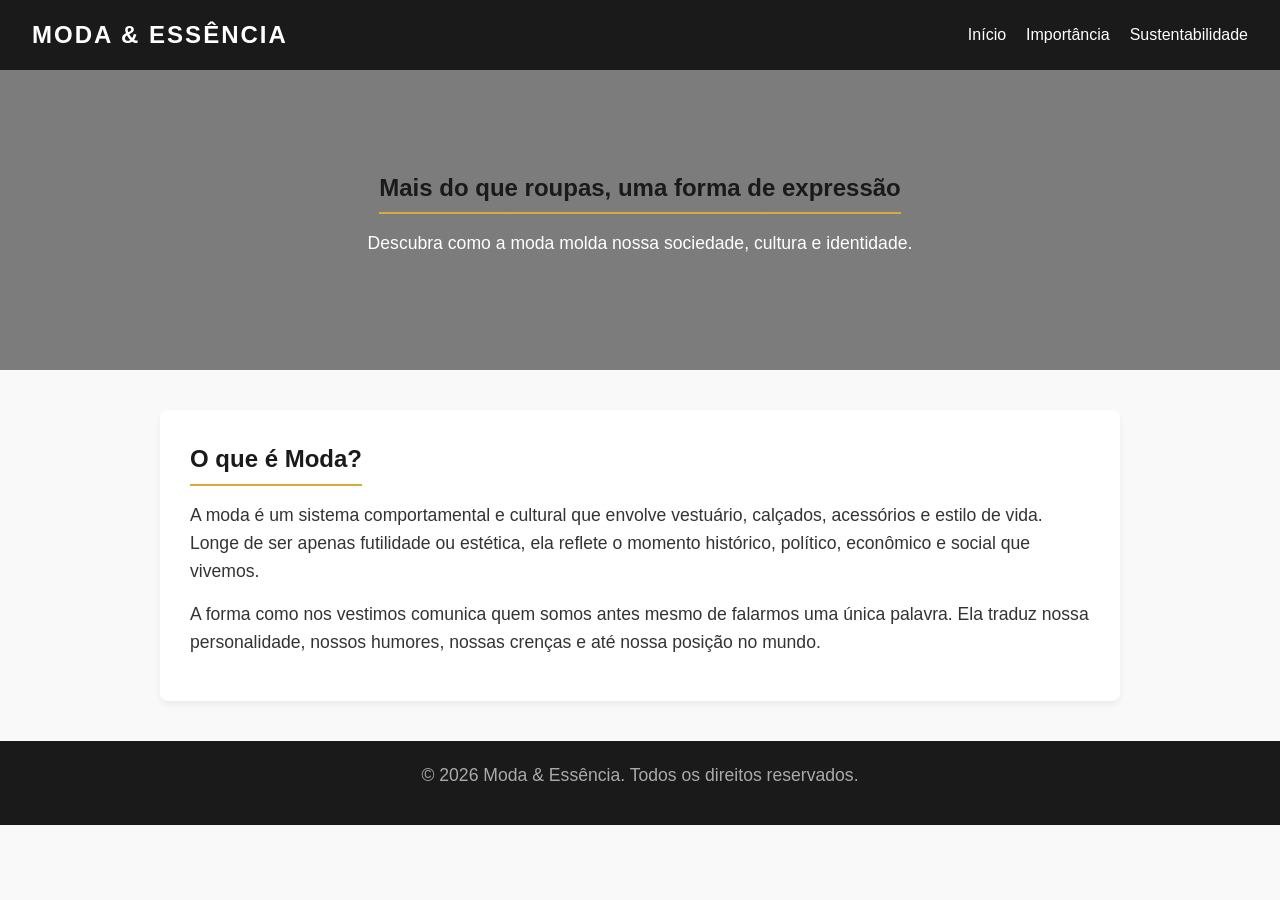
==== commit f58232e0: "13:42" ====
--- a/index.html
+++ b/index.html
@@ -1,259 +1,40 @@
-* {
-    box-sizing: border-box;
-    margin: 0;
-    padding: 0;
-    font-family: 'Helvetica Neue', Arial, sans-serif;
-}
-
-body {
-    background-color: #f9f9f9;
-    color: #333;
-    padding: 20px;
-    line-height: 1.6;
-}
-
-header {
-    text-align: center;
-    padding: 40px 0;
-    background-color: #111;
-    color: #fff;
-    margin-bottom: 30px;
-}
-
-nav a {
-    color: #fff;
-    margin: 0 15px;
-    text-decoration: none;
-    font-weight: bold;
-}
-
-.container {
-    max-width: 1000px;
-    margin: 0 auto;
-}
-
-.grid {
-    display: grid;
-    grid-template-columns: repeat(auto-fit, minmax(250px, 1fr));
-    gap: 20px;
-    margin-top: 20px;
-}
-
-.card {
-    background: #fff;
-    border: 1px solid #ddd;
-    border-radius: 8px;
-    overflow: hidden;
-    transition: transform 0.2s;
-}
-
-.card:hover {
-    transform: translateY(-5px);
-}
-
-.card img {
-    width: 100%;
-    height: 200px;
-    object-fit: cover;
-    display: block;
-}
-
-.card-content {
-    padding: 15px;
-}
-
-.btn-voltar {
-    display: inline-block;
-    margin-bottom: 20px;
-    padding: 10px 15px;
-    background-color: #111;
-    color: #fff;
-    text-decoration: none;
-    border-radius: 4px;
-}
-<!DOCTYPE1 html>
-<html lang="pt-BR">
-<head>
-    <meta charset="UTF-8">
-    <title>Mundo da Moda - Início</title>
-    <link rel="stylesheet" href="style.css">
-</head>
-<body>
-    <header>
-        <h1>Mundo da Moda</h1>
-        <nav>
-            <a href="index.html">Início</a>
-            <a href="tendencias.html">Tendências</a>
-            <a href="estilos.html">Estilos</a>
-            <a href="sustentabilidade.html">Sustentabilidade</a>
-        </nav>
-    </header>
-
-    <div class="container">
-        <h2>Bem-vindo ao Universo da Moda</h2>
-        <p>A moda é uma forma de expressão artística e cultural que se transforma a cada geração.</p>
-        
-        <div class="grid">
-            <a href="historia.html" class="card">
-                <img src="https://images.unsplash.com/photo-1490481651871-ab68de25d43d" alt="História da Moda">
-                <div class="card-content">
-                    <h3>História da Moda</h3>
-                    <p>Clique aqui para explorar como as roupas evoluíram ao longo dos séculos.</p>
-                </div>
-            </a>
-        </div>
-    </div>
-</body>
-</html>
 <!DOCTYPE html>
 <html lang="pt-BR">
 <head>
     <meta charset="UTF-8">
-    <title>História da Moda</title>
+    <meta name="viewport" content="width=device-width, initial-scale=1.0">
+    <title>Moda & Essência - Início</title>
     <link rel="stylesheet" href="style.css">
 </head>
 <body>
-    <div class="container">
-        <a href="index.html" class="btn-voltar">← Voltar ao Início</a>
-        <h1>A Evolução da Moda</h1>
-        <p>Desde a alta costura parisiense até a democratização do vestuário no século XX, a moda sempre refletiu as mudanças sociais do mundo.</p>
-        
-        <div class="grid">
-            <a href="streetwear.html" class="card">
-                <img src="https://images.unsplash.com/photo-1523381210434-271e8be1f52b" alt="A Era do Streetwear">
-                <div class="card-content">
-                    <h3>Próximo Nível: A Era do Streetwear</h3>
-                    <p>Clique para ver como a cultura urbana tomou conta das passarelas.</p>
-                </div>
-            </a>
-        </div>
-    </div>
-</body>
-</html>
-<!DOCTYPE html>
-<html lang="pt-BR">
-<head>
-    <meta charset="UTF-8">
-    <title>Tendências</title>
-    <link rel="stylesheet" href="style.css">
-</head>
-<body>
+
     <header>
-        <h1>Tendências de Moda</h1>
+        <h1>MODA & ESSÊNCIA</h1>
         <nav>
-            <a href="index.html">Início</a>
-            <a href="tendencias.html">Tendências</a>
-            <a href="estilos.html">Estilos</a>
-            <a href="sustentabilidade.html">Sustentabilidade</a>
+            <ul>
+                <li><a href="index.html">Início</a></li>
+                <li><a href="importancia.html">Importância</a></li>
+                <li><a href="sustentabilidade.html">Sustentabilidade</a></li>
+            </ul>
         </nav>
     </header>
 
-    <div class="container">
-        <h2>O Que Está em Alta</h2>
-        <p>As tendências atuais misturam conforto, nostalgia dos anos 2000 e elementos futuristas.</p>
-        
-        <div class="grid">
-            <a href="streetwear.html" class="card">
-                <img src="https://images.unsplash.com/photo-1515886657613-9f3515b0c78f" alt="Streetwear em Alta">
-                <div class="card-content">
-                    <h3>Streetwear Moderno</h3>
-                    <p>Clique para ver mais detalhes e fotos sobre a cultura do streetwear.</p>
-                </div>
-            </a>
-        </div>
-    </div>
+    <section class="hero">
+        <h2>Mais do que roupas, uma forma de expressão</h2>
+        <p>Descubra como a moda molda nossa sociedade, cultura e identidade.</p>
+    </section>
+
+    <main>
+        <section class="content-block">
+            <h2>O que é Moda?</h2>
+            <p>A moda é um sistema comportamental e cultural que envolve vestuário, calçados, acessórios e estilo de vida. Longe de ser apenas futilidade ou estética, ela reflete o momento histórico, político, econômico e social que vivemos.</p>
+            <p>A forma como nos vestimos comunica quem somos antes mesmo de falarmos uma única palavra. Ela traduz nossa personalidade, nossos humores, nossas crenças e até nossa posição no mundo.</p>
+        </section>
+    </main>
+
+    <footer>
+        <p>&copy; 2026 Moda & Essência. Todos os direitos reservados.</p>
+    </footer>
+
 </body>
-</html>
-<!DOCTYPE html>
-<html lang="pt-BR">
-<head>
-    <meta charset="UTF-8">
-    <title>Cultura Streetwear</title>
-    <link rel="stylesheet" href="style.css">
-</head>
-<body>
-    <div class="container">
-        <a href="tendencias.html" class="btn-voltar">← Voltar para Tendências</a>
-        <h1>Cultura e Estilo Streetwear</h1>
-        <p>O streetwear nasceu do skate e do surf na Califórnia e se tornou um dos movimentos de moda mais lucrativos e influentes do mundo.</p>
-        
-        <div class="grid">
-            <div class="card">
-                <img src="https://images.unsplash.com/photo-1509631179647-0177331693ae" alt="Tênis e Acessórios">
-                <div class="card-content">
-                    <h3>Sneakers e Acessórios</h3>
-                    <p>Os tênis são o coração do movimento streetwear, unindo conforto e exclusividade.</p>
-                </div>
-            </div>
-        </div>
-    </div>
-</body>
-</html>
-<!DOCTYPE html>
-<html lang="pt-BR">
-<head>
-    <meta charset="UTF-8">
-    <title>Estilos de Moda</title>
-    <link rel="stylesheet" href="style.css">
-</head>
-<body>
-    <header>
-        <h1>Estilos Pessoais</h1>
-        <nav>
-            <a href="index.html">Início</a>
-            <a href="tendencias.html">Tendências</a>
-            <a href="estilos.html">Estilos</a>
-            <a href="sustentabilidade.html">Sustentabilidade</a>
-        </nav>
-    </header>
-
-    <div class="container">
-        <h2>Descubra Seu Estilo</h2>
-        <p>Seja minimalista, vintage, dramático ou esportivo, o seu estilo reflete a sua personalidade.</p>
-        
-        <div class="grid">
-            <a href="historia.html" class="card">
-                <img src="https://images.unsplash.com/photo-1483985988355-763728e1935b" alt="Estilo Vintage">
-                <div class="card-content">
-                    <h3>Estilo Vintage</h3>
-                    <p>Clique aqui para explorar as origens históricas dos estilos antigos.</p>
-                </div>
-            </a>
-        </div>
-    </div>
-</body>
-</html>
-<!DOCTYPE html>
-<html lang="pt-BR">
-<head>
-    <meta charset="UTF-8">
-    <title>Moda Sustentável</title>
-    <link rel="stylesheet" href="style.css">
-</head>
-<body>
-    <header>
-        <h1>Moda Sustentável</h1>
-        <nav>
-            <a href="index.html">Início</a>
-            <a href="tendencias.html">Tendências</a>
-            <a href="estilos.html">Estilos</a>
-            <a href="sustentabilidade.html">Sustentabilidade</a>
-        </nav>
-    </header>
-
-    <div class="container">
-        <h2>O Futuro da Moda Consciente</h2>
-        <p>A sustentabilidade busca reduzir o impacto ambiental do consumo excessivo de roupas por meio de brechós e tecidos ecológicos.</p>
-        
-        <div class="grid">
-            <a href="streetwear.html" class="card">
-                <img src="https://images.unsplash.com/photo-1532453288672-3a27e9be9efd" alt="Upcycling">
-                <div class="card-content">
-                    <h3>Upcycling e Streetwear</h3>
-                    <p>Clique para ver como o reaproveitamento de tecidos está remodelando as roupas de rua.</p>
-                </div>
-            </a>
-        </div>
-    </div>
-</body>
-</html>
+</html>
--- a/style.css
+++ b/style.css
@@ -1,70 +1,118 @@
+/* Reset Básico */
 * {
-  margin: 0;
-  padding: 0;
-  box-sizing: border-box;
+    margin: 0;
+    padding: 0;
+    box-sizing: border-box;
+    font-family: 'Segoe UI', Tahoma, Geneva, Verdana, sans-serif;
 }
 
-/* Flexbox para centralizar tudo na tela */
 body {
-  font-family: 'Segoe UI', Tahoma, Geneva, Verdana, sans-serif;
-  background-color: #f4f4f9;
-  color: #333;
-  min-height: 100vh;
-  display: flex;
-  justify-content: center;
-  align-items: center;
-  padding: 1rem;
+    background-color: #f9f9f9;
+    color: #333;
+    line-height: 1.6;
 }
 
-/* Container principal centralizado */
-.page-container {
-  max-width: 500px;
-  width: 100%;
-  background: #ffffff;
-  padding: 2rem;
-  border-radius: 12px;
-  box-shadow: 0 8px 24px rgba(0, 0, 0, 0.1);
-  text-align: center;
+/* Cabeçalho e Menu */
+header {
+    background-color: #1a1a1a;
+    color: #fff;
+    padding: 1rem 2rem;
+    display: flex;
+    justify-content: space-between;
+    align-items: center;
 }
 
-.header h1 {
-  font-size: 2rem;
-  letter-spacing: 1px;
-  text-transform: uppercase;
+header h1 {
+    font-size: 1.5rem;
+    letter-spacing: 2px;
 }
 
-.header p {
-  font-size: 0.9rem;
-  color: #666;
-  margin-bottom: 1.5rem;
+nav ul {
+    display: flex;
+    list-style: none;
 }
 
-.card h2 {
-  font-size: 1.3rem;
-  margin-bottom: 0.3rem;
+nav ul li {
+    margin-left: 20px;
 }
 
-.card p {
-  font-size: 0.85rem;
-  color: #888;
-  margin-bottom: 1rem;
+nav ul li a {
+    color: #fff;
+    text-decoration: none;
+    font-weight: 500;
+    transition: color 0.3s;
 }
 
-/* Estilação da imagem/link no centro */
-.hidden-link {
-  display: inline-block;
-  width: 100%;
+nav ul li a:hover {
+    color: #d4af37; /* Cor Dourada */
 }
 
-.fashion-img {
-  width: 100%;
-  height: auto;
-  border-radius: 8px;
-  display: block;
-  transition: transform 0.3s ease, filter 0.3s ease;
+/* Banner Principal */
+.hero {
+    background: linear-gradient(rgba(0,0,0,0.5), rgba(0,0,0,0.5)), url('https://images.unsplash.com/photo-1490481651871-ab68de25d43d?q=80&w=1000') no-repeat center center/cover;
+    height: 300px;
+    color: white;
+    display: flex;
+    flex-direction: column;
+    justify-content: center;
+    align-items: center;
+    text-align: center;
+    padding: 0 20px;
 }
 
-.fashion-img:hover {
-  transform: scale(1.02);
-  filter: brightness(0.95);
+/* Conteúdo Principal */
+main {
+    max-width: 1000px;
+    margin: 40px auto;
+    padding: 0 20px;
+}
+
+.content-block {
+    background: white;
+    padding: 30px;
+    border-radius: 8px;
+    box-shadow: 0 4px 6px rgba(0,0,0,0.05);
+    margin-bottom: 30px;
+}
+
+h2 {
+    color: #1a1a1a;
+    margin-bottom: 15px;
+    border-bottom: 2px solid #d4af37;
+    display: inline-block;
+    padding-bottom: 5px;
+}
+
+p {
+    margin-bottom: 15px;
+    font-size: 1.1rem;
+}
+
+/* Grid de Cards (Usado nas páginas 2 e 3) */
+.grid-cards {
+    display: grid;
+    grid-template-columns: repeat(auto-fit, minmax(280px, 1fr));
+    gap: 20px;
+    margin-top: 20px;
+}
+
+.card {
+    background: white;
+    padding: 20px;
+    border-radius: 8px;
+    border-left: 4px solid #d4af37;
+    box-shadow: 0 2px 5px rgba(0,0,0,0.05);
+}
+
+.card h3 {
+    margin-bottom: 10px;
+}
+
+/* Rodapé */
+footer {
+    text-align: center;
+    padding: 20px;
+    background-color: #1a1a1a;
+    color: #aaa;
+    margin-top: 40px;
 }
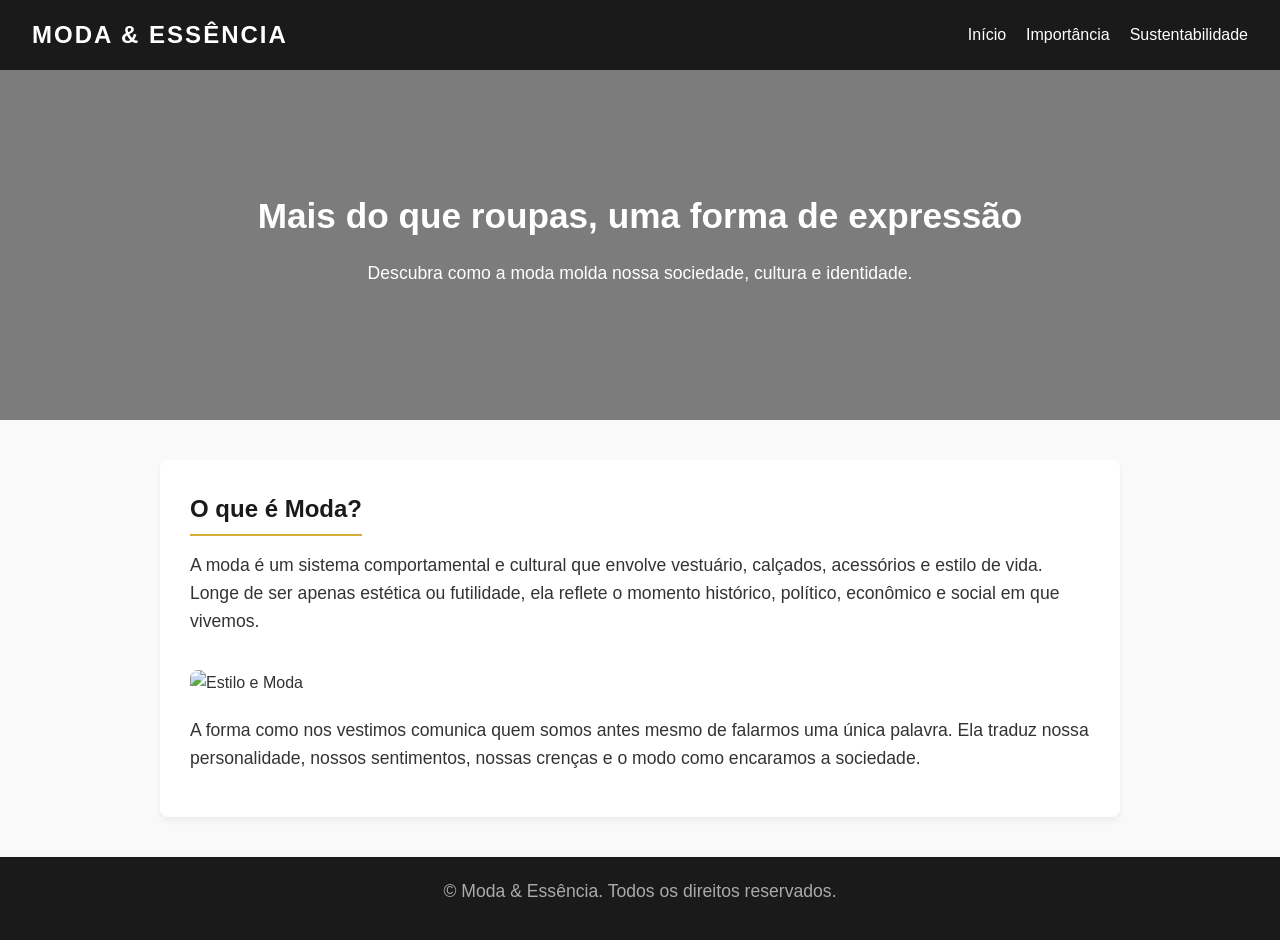
==== commit 343d27dd: "13:46" ====
--- a/index.html
+++ b/index.html
@@ -19,7 +19,7 @@
         </nav>
     </header>
 
-    <section class="hero">
+    <section class="hero hero-p1">
         <h2>Mais do que roupas, uma forma de expressão</h2>
         <p>Descubra como a moda molda nossa sociedade, cultura e identidade.</p>
     </section>
@@ -27,13 +27,16 @@
     <main>
         <section class="content-block">
             <h2>O que é Moda?</h2>
-            <p>A moda é um sistema comportamental e cultural que envolve vestuário, calçados, acessórios e estilo de vida. Longe de ser apenas futilidade ou estética, ela reflete o momento histórico, político, econômico e social que vivemos.</p>
-            <p>A forma como nos vestimos comunica quem somos antes mesmo de falarmos uma única palavra. Ela traduz nossa personalidade, nossos humores, nossas crenças e até nossa posição no mundo.</p>
+            <p>A moda é um sistema comportamental e cultural que envolve vestuário, calçados, acessórios e estilo de vida. Longe de ser apenas estética ou futilidade, ela reflete o momento histórico, político, econômico e social em que vivemos.</p>
+            
+            <img src="https://images.unsplash.com/photo-1483985988355-763728e1935b?q=80&w=1000" alt="Estilo e Moda" class="featured-img">
+
+            <p>A forma como nos vestimos comunica quem somos antes mesmo de falarmos uma única palavra. Ela traduz nossa personalidade, nossos sentimentos, nossas crenças e o modo como encaramos a sociedade.</p>
         </section>
     </main>
 
     <footer>
-        <p>&copy; 2026 Moda & Essência. Todos os direitos reservados.</p>
+        <p>&copy; Moda & Essência. Todos os direitos reservados.</p>
     </footer>
 
 </body>
--- a/style.css
+++ b/style.css
@@ -1,4 +1,4 @@
-/* Reset Básico */
+    /* Reset Básico */
 * {
     margin: 0;
     padding: 0;
@@ -12,7 +12,7 @@
     line-height: 1.6;
 }
 
-/* Cabeçalho e Menu */
+/* Cabeçalho e Navegação */
 header {
     background-color: #1a1a1a;
     color: #fff;
@@ -44,13 +44,12 @@
 }
 
 nav ul li a:hover {
-    color: #d4af37; /* Cor Dourada */
+    color: #d4af37;
 }
 
-/* Banner Principal */
+/* Banners das Páginas */
 .hero {
-    background: linear-gradient(rgba(0,0,0,0.5), rgba(0,0,0,0.5)), url('https://images.unsplash.com/photo-1490481651871-ab68de25d43d?q=80&w=1000') no-repeat center center/cover;
-    height: 300px;
+    height: 350px;
     color: white;
     display: flex;
     flex-direction: column;
@@ -58,6 +57,26 @@
     align-items: center;
     text-align: center;
     padding: 0 20px;
+}
+
+/* Imagens de Fundo Específicas para Cada Página */
+.hero-p1 {
+    background: linear-gradient(rgba(0,0,0,0.5), rgba(0,0,0,0.5)), url('https://images.unsplash.com/photo-1490481651871-ab68de25d43d?q=80&w=1200') no-repeat center center/cover;
+}
+
+.hero-p2 {
+    background: linear-gradient(rgba(0,0,0,0.5), rgba(0,0,0,0.5)), url('http://googleusercontent.com/image_collection/image_retrieval/13654612159611150705_0') no-repeat center center/cover;
+}
+
+.hero-p3 {
+    background: linear-gradient(rgba(0,0,0,0.5), rgba(0,0,0,0.5)), url('http://googleusercontent.com/image_collection/image_retrieval/4146819007498923385_0') no-repeat center center/cover;
+}
+
+.hero h2 {
+    font-size: 2.2rem;
+    margin-bottom: 10px;
+    color: #fff;
+    border-bottom: none;
 }
 
 /* Conteúdo Principal */
@@ -88,7 +107,16 @@
     font-size: 1.1rem;
 }
 
-/* Grid de Cards (Usado nas páginas 2 e 3) */
+/* Imagens internas dos conteúdos */
+.featured-img {
+    width: 100%;
+    max-height: 400px;
+    object-fit: cover;
+    border-radius: 8px;
+    margin: 20px 0;
+}
+
+/* Grid de Cards */
 .grid-cards {
     display: grid;
     grid-template-columns: repeat(auto-fit, minmax(280px, 1fr));
@@ -97,11 +125,19 @@
 }
 
 .card {
-    background: white;
+    background: #fff;
     padding: 20px;
     border-radius: 8px;
     border-left: 4px solid #d4af37;
     box-shadow: 0 2px 5px rgba(0,0,0,0.05);
+}
+
+.card img {
+    width: 100%;
+    height: 180px;
+    object-fit: cover;
+    border-radius: 6px;
+    margin-bottom: 15px;
 }
 
 .card h3 {
